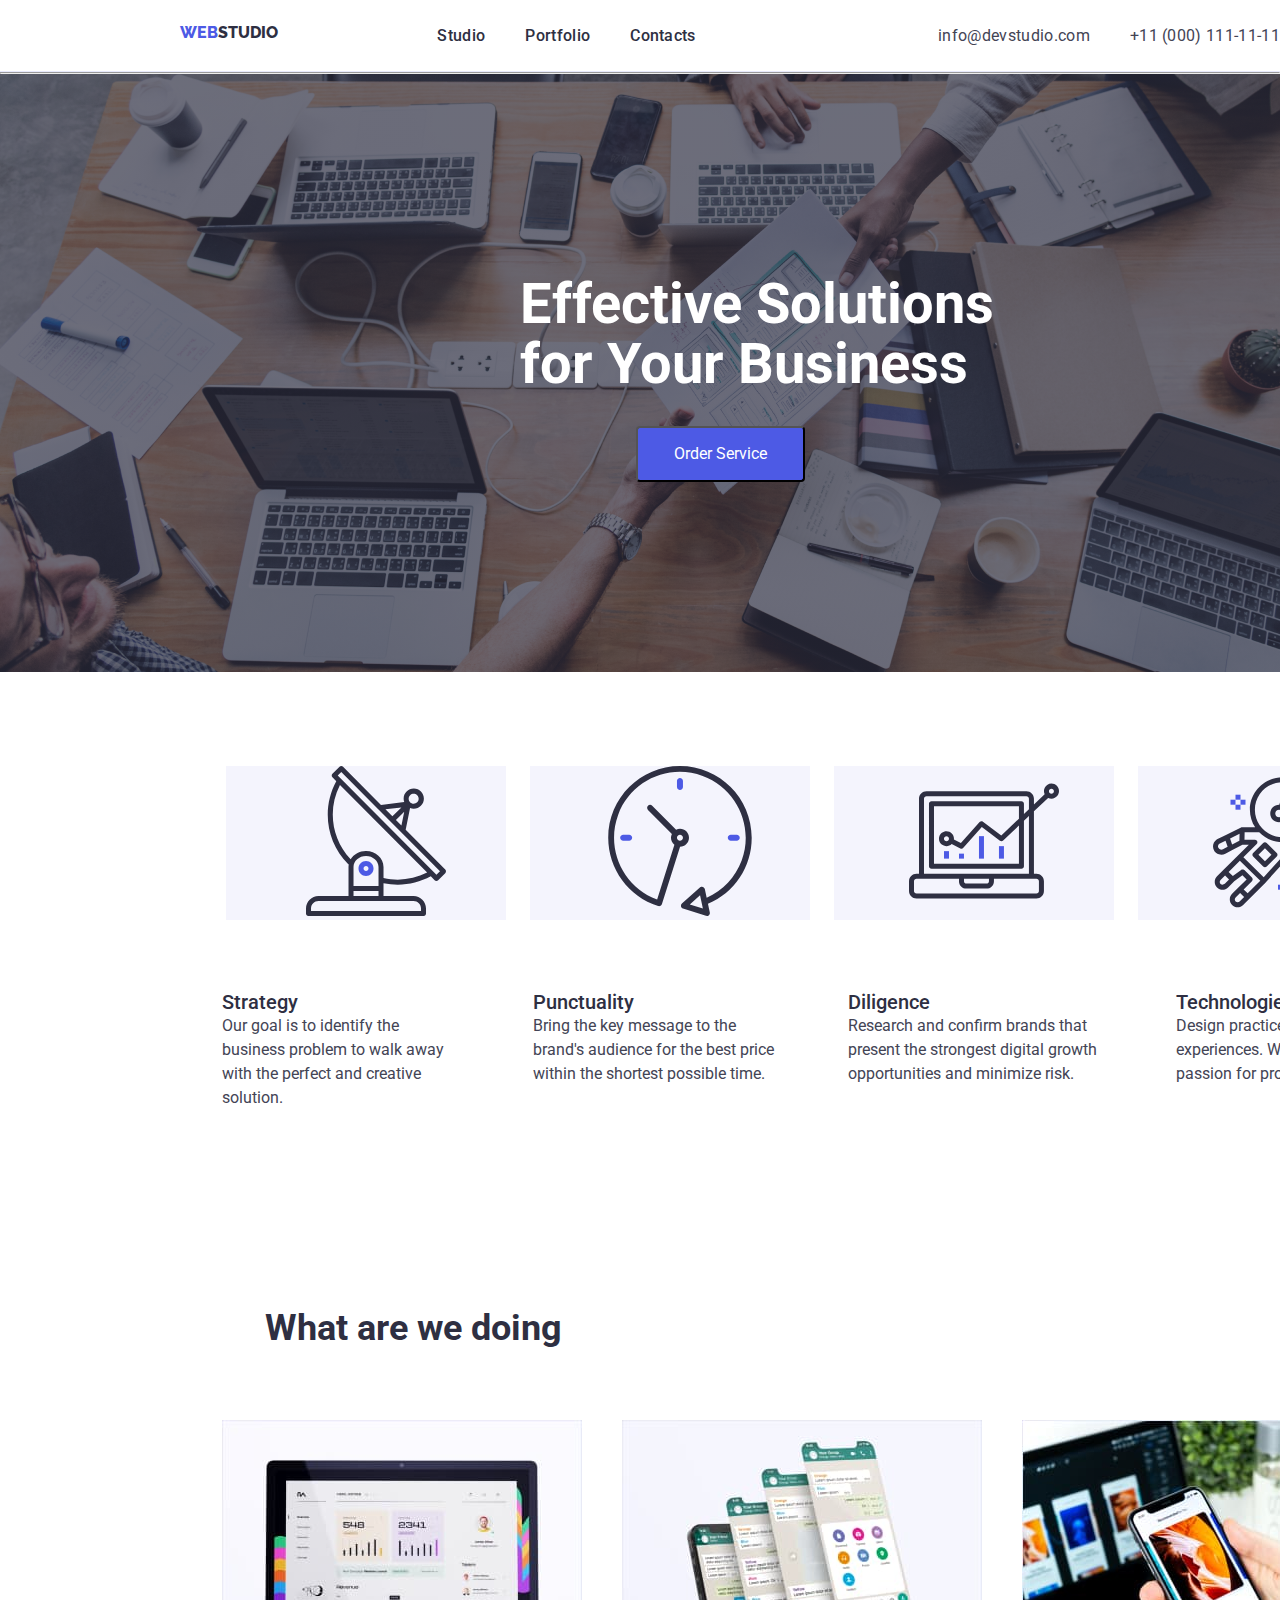
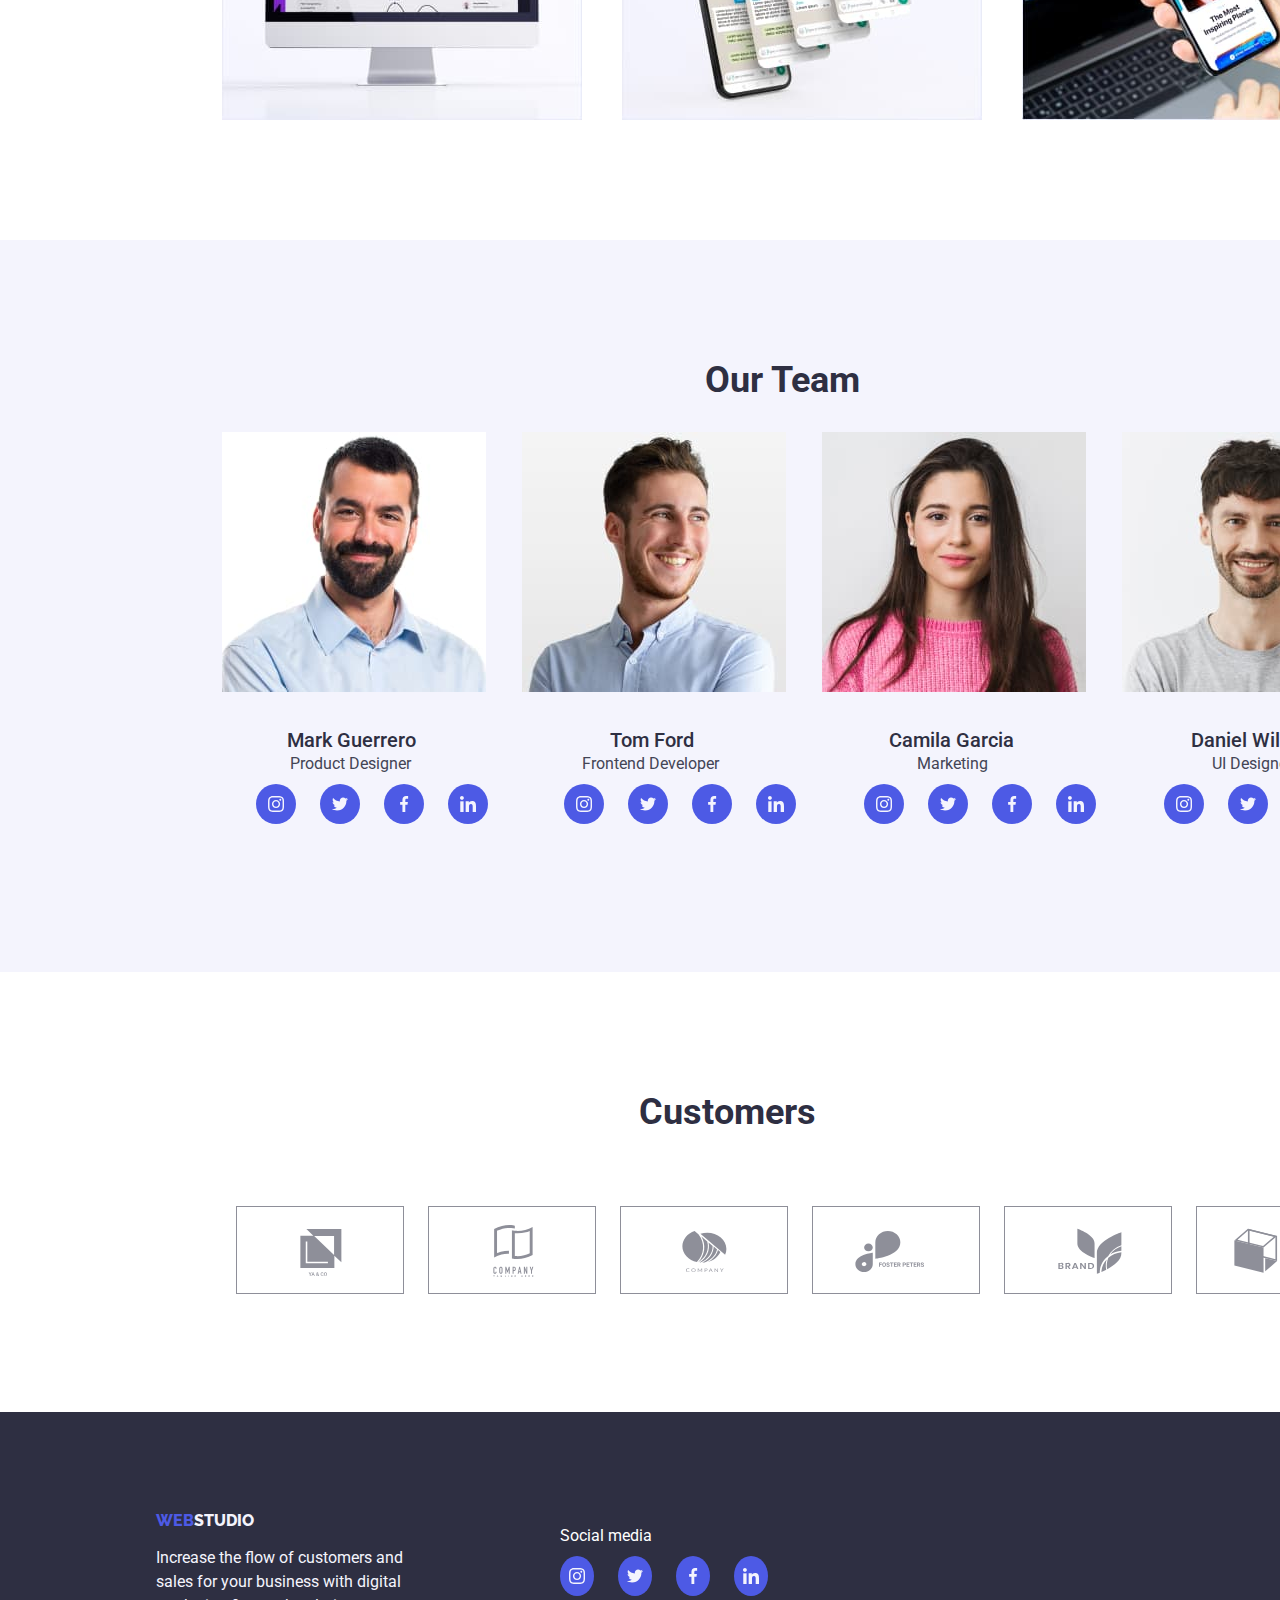
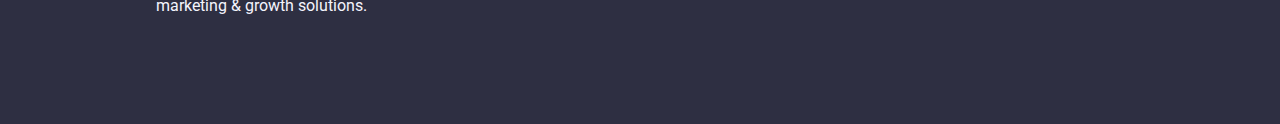
==== index.html @ 28e9310a "homework 5" ====
<!DOCTYPE html>
<html lang="en">
<head>
    <meta charset="UTF-8">
    <meta name="viewport" content="width=device-width, initial-scale=1.0">
    <title>WebStudio</title>
    <link rel="stylesheet" href="normalize.css"
    <link rel="stylesheet" href="studio.css">
    <link rel="stylesheet" href="portfolio.css" >
    <link rel="preconnect" href="https://fonts.googleapis.com">
    <link rel="preconnect" href="https://fonts.gstatic.com" crossorigin>
    <link
        href="https://fonts.googleapis.com/css2?family=Raleway:ital,wght@0,800;1,800&family=Roboto:ital,wght@0,100;0,300;0,400;0,500;0,700;0,900;1,100;1,300;1,400;1,500;1,700;1,900&display=swap"
        rel="stylesheet">
    <link rel="stylesheet" href="./css/style.css">
</head>
<body>
    <header class="top-line">
        <div class="container-top-line">
            <a href="index.html" class="logo-header">STUDIO</a>
            <nav class="main-nav">
                <ul class="navbar-list">
                    <li>
                        <a class="navbar-list-item" href="studio.html">Studio</a>
                    </li>
                    <li>
                        <a class="navbar-list-item active" href="portfolio.html">Portfolio</a>
                    </li>
                    <li>
                        <a class="navbar-list-item">Contacts</a>
                    </li>
                </ul>
            </nav>
            <ul class="contact">
                <li>
                    <a href="mailto:info@devstudio.com">info@devstudio.com</a>
                </li>
                <li>
                    <a href="tel:+11 (000) 111-11-11">+11 (000) 111-11-11</a>
                </li>
            </ul>
        </div>
    </header>
    <div class="modal is-hidden" data-modal>
        <div class="modal-content">
            <button class="close-btn" data-modal-close>&times;</button>
            Continut modal
        </div>
    </div>
    <main>
        <!-- Effective Solutions -->
        <section class="solutions-section">
                <hr />
                    <h1 class="solutions-title">Effective Solutions
                        for Your Business</h1>
                <button type="button" class="button-service" data-modal-open>Order Service</button>
            </div>
        </section>
        <!-- Skills -->
        <section class="skills-section">
                <div class="container-one">
                    <ul>
                        <li>
                            <h3>Strategy</h3>
                            <p>Our goal is to identify the business
                                problem to walk away with the perfect and creative solution.</p>
                        </li>
                        <li>
                            <h3>Punctuality</h3>
                            <p>Bring the key message to the brand's audience for the best price within the shortest possible time.</p>
                        </li>
                        <li>
                            <h3>Diligence</h3>
                            <p>Research and confirm brands that present the strongest digital growth opportunities and minimize risk.
                            </p>
                        </li>
                        <li>
                            <h3>Technologies</h3>
                            <p>Design practice focused on digital experiences. We bring forth a deep passion for problem-solving.</p>
                        </li>
                    </ul>
                </div>
                <div class="skills-icons">
                    <ul>
                        <li class="skills-logo">
                            <div>
                                <svg>
                                    <use href="./icons/symbol-defs.svg#icon-antenna"></use>
                                </svg>
                            </div>
                        </li>
                        <li class="skills-logo">
                            <div>
                                <svg>
                                    <use href="./icons/symbol-defs.svg#icon-clock"></use>
                                </svg>
                            </div>
                        </li>
                        <li class="skills-logo">
                            <div>
                                <svg>
                                    <use href="./icons/symbol-defs.svg#icon-diagram"></use>
                                </svg>
                            </div>
                        </li>
                        <li class="skills-logo">
                            <div>
                                <svg>
                                    <use href="./icons/symbol-defs.svg#icon-astronaut"></use>
                                </svg>
                            </div>
                        </li>
                    </ul>
                </div>
        </section>
        <!-- What are we doing -->
        <section class="role-section">
            <div class="container-two">
                <h2>What are we doing</h2>
                <ul>
                    <li>
                        <img src="./images/profil_persoană.jpg" alt="profil_persoană" width="360" height="300">
                    </li>
                    <li>
                        <img src="./images/contacte_whatsapp.jpg" alt="contacte_whatsapp" width="360" height="300">
                    </li>
                    <li>
                        <img src="./images/locuri_inspiraționale.jpg" alt="locuri_inspiraționale" width="360" height="300">
                    </li>
                </ul>
            </div>
        </section>
        <!-- Our team -->
        <section class="team-section">
            <div class="container-three">
                <h2>Our Team</h2>
                <div class="card-container">
                <ul>
                    <li>
                        <div class="card-one">
                            <img src="./images/profile_designer.jpg" alt="profile_designer" width="264" height="260">
                            <div class="card-content-one">
                                <h3>Mark Guerrero</h3>
                                <p>Product Designer</p>
                            </div>
                            <div class="icons-list">
                                <a href="https://www.instagram.com/" target="_blank" class="icon" arria-label="instagram-link">
                                    <svg>
                                        <use href="./icons/symbol-defs.svg#icon-instagram"></use>
                                    </svg>
                                </a>
                                <a href="https://www.twitter.com/" target="_blank" class="icon" aria-label="twitter-link">
                                    <svg>
                                        <use href="./icons/symbol-defs.svg#icon-twitter"></use>
                                    </svg>
                                </a>
                                <a href="https://www.facebook.com/" target="_blank" class="icon" aria-label="facebook-link">
                                    <svg>
                                        <use href="./icons/symbol-defs.svg#icon-facebook"></use>
                                    </svg>
                                </a>
                                <a href="https://www.linkedin.com/" target="_blank" class="icon" aria-label="linkedin">
                                    <svg>
                                        <use href="./icons/symbol-defs.svg#icon-linkedin"></use>
                                    </svg>
                                </a>
                            </div>
                        </div>
                    </li>
                    <li>
                        <div class="card-two">
                            <img src="./images/profile_fronted.jpg" alt="profile_fronted" width="264" height="260">
                            <div class="card-content-two">
                                <h3>Tom Ford</h3>
                                <p>Frontend Developer</p>
                                <div class="icons-list">
                                    <a href="https://www.instagram.com/" target="_blank" class="icon" arria-label="instagram-link">
                                        <svg>
                                            <use href="./icons/symbol-defs.svg#icon-instagram"></use>
                                        </svg>
                                    </a>
                                    <a href="https://www.twitter.com/" target="_blank" class="icon" aria-label="twitter-link">
                                        <svg>
                                            <use href="./icons/symbol-defs.svg#icon-twitter"></use>
                                        </svg>
                                    </a>
                                    <a href="https://www.facebook.com/" target="_blank" class="icon" aria-label="facebook-link">
                                        <svg>
                                            <use href="./icons/symbol-defs.svg#icon-facebook"></use>
                                        </svg>
                                    </a>
                                    <a href="https://www.linkedin.com/" target="_blank" class="icon" aria-label="linkedin">
                                        <svg>
                                            <use href="./icons/symbol-defs.svg#icon-linkedin"></use>
                                        </svg>
                                    </a>
                                </div>
                            </div>
                            <div class="icons-list">
                            </div>
                        </div>
                    </li>
                    <li>
                        <div class="card-three">
                            <img src="./images/profile_marketing.jpg" alt="profile_marketing" width="264" height="260">
                            <div class="card-content-three">
                                <h3>Camila Garcia</h3>
                                <p>Marketing</p>
                                <div class="icons-list">
                                    <a href="https://www.instagram.com/" target="_blank" class="icon" arria-label="instagram-link">
                                        <svg>
                                            <use href="./icons/symbol-defs.svg#icon-instagram"></use>
                                        </svg>
                                    </a>
                                    <a href="https://www.twitter.com/" target="_blank" class="icon" aria-label="twitter-link">
                                        <svg>
                                            <use href="./icons/symbol-defs.svg#icon-twitter"></use>
                                        </svg>
                                    </a>
                                    <a href="https://www.facebook.com/" target="_blank" class="icon" aria-label="facebook-link">
                                        <svg>
                                            <use href="./icons/symbol-defs.svg#icon-facebook"></use>
                                        </svg>
                                    </a>
                                    <a href="https://www.linkedin.com/" target="_blank" class="icon" aria-label="linkedin">
                                        <svg>
                                            <use href="./icons/symbol-defs.svg#icon-linkedin"></use>
                                        </svg>
                                    </a>
                                </div>
                            </div>
                        </div>
                    </li>
                    <li>
                        <div class="card-four">
                            <img src="./images/profile_ui.jpg" alt="profile_ui" width="264" height="260">
                            <div class="card-content-four">
                                <h3>Daniel Wilson</h3>
                                <p>UI Designer</p>
                                <div class="icons-list">
                                    <a href="https://www.instagram.com/" target="_blank" class="icon" arria-label="instagram-link">
                                        <svg>
                                            <use href="./icons/symbol-defs.svg#icon-instagram"></use>
                                        </svg>
                                    </a>
                                    <a href="https://www.twitter.com/" target="_blank" class="icon" aria-label="twitter-link">
                                        <svg>
                                            <use href="./icons/symbol-defs.svg#icon-twitter"></use>
                                        </svg>
                                    </a>
                                    <a href="https://www.facebook.com/" target="_blank" class="icon" aria-label="facebook-link">
                                        <svg>
                                            <use href="./icons/symbol-defs.svg#icon-facebook"></use>
                                        </svg>
                                    </a>
                                    <a href="https://www.linkedin.com/" target="_blank" class="icon" aria-label="linkedin">
                                        <svg>
                                            <use href="./icons/symbol-defs.svg#icon-linkedin"></use>
                                        </svg>
                                    </a>
                                </div>
                            </div>
                        </div>
                    </li>
                </ul>
                </div>
            </div>
        </section>
        <!-- Customers -->
        <section>
            <div class="customer-container">
                <h2>Customers</h2>
                <div>
                    <ul>
                        <li class="customers-logo">
                            <div>
                                    <svg>
                                        <use href="./icons/symbol-defs.svg#icon-Logo-1"></use>
                                    </svg>
                            </div>
                        </li>
                        <li class="customers-logo">
                            <div>
                                <svg>
                                    <use href="./icons/symbol-defs.svg#icon-Logo-2"></use>
                                </svg>
                            </div>
                        </li>
                        <li class="customers-logo">
                            <div>
                                <svg>
                                    <use href="./icons/symbol-defs.svg#icon-Logo-3"></use>
                                </svg>
                            </div>
                        </li>
                        <li class="customers-logo">
                            <div>
                                <svg>
                                    <use href="./icons/symbol-defs.svg#icon-Logo-4"></use>
                                </svg>
                            </div>
                        </li>
                        <li class="customers-logo">
                            <div>
                                <svg>
                                    <use href="./icons/symbol-defs.svg#icon-Logo-5"></use>
                                </svg>
                            </div>
                        </li>
                        <li class="customers-logo">
                            <div>
                                <svg>
                                    <use href="./icons/symbol-defs.svg#icon-Logo-6"></use>
                                </svg>
                            </div>
                        </li>
                    </ul>
                </div>


            </div>
        </section>
    </main>
    <footer class="global-footer">
        <div class="container-footer">
            <a href="webstudio.html" class="logo-footer">STUDIO</a>
            <p class="paragraph-footer">Increase the flow of customers and sales for your business with digital marketing & growth
                solutions.</p>
        </div>
        <div class="social-media">
            <p>Social media</p>
            <div class="icons-list">
                <a href="https://www.instagram.com/" target="_blank" class="icon" arria-label="instagram-link">
                    <svg>
                        <use href="./icons/symbol-defs.svg#icon-instagram"></use>
                    </svg>
                </a>
                <a href="https://www.twitter.com/" target="_blank" class="icon" aria-label="twitter-link">
                    <svg>
                        <use href="./icons/symbol-defs.svg#icon-twitter"></use>
                    </svg>
                </a>
                <a href="https://www.facebook.com/" target="_blank" class="icon" aria-label="facebook-link">
                    <svg>
                        <use href="./icons/symbol-defs.svg#icon-facebook"></use>
                    </svg>
                </a>
                <a href="https://www.linkedin.com/" target="_blank" class="icon" aria-label="linkedin">
                    <svg>
                        <use href="./icons/symbol-defs.svg#icon-linkedin"></use>
                    </svg>
                </a>
            </div>
        </div>
        </div>
    </footer>
    <script>
        feather.replace();
    </script>
    <script src="./js/modal.js"></script>
</body>
</html>
---- css/style.css ----
:root {
  --link-color: #2e2f42;
  --font-family: "Roboto", sans-serif;
  --second-family: "Raleway", sans-serif;
  --icons-background: #4d5ae5;
  --icons-color: #f4f4fd;
  --icons-color--hover: rgb(255, 192, 203);
}

*,
*::before,
*::after {
  box-sizing: border-box;
  margin: 0;
  padding: 0;
}

body {
  font-family: var(--font-family);
  font-weight: 400;
  background-color: #ffffff;
}

html {
  box-sizing: border-box;
}

a:link,
a:visited {
  cursor: pointer;
}

.logo-header {
  font-family: var(--second-family);
  font-weight: 800;
  color: #2e2f42;
  width: 115px;
  height: 24px;
}

.logo-header::before {
  content: "WEB";
  color: #4d5ae5;
  font-family: var(--second-family);
  font-weight: 800;
  width: 44px;
  height: 21px;
}

.top-line {
  width: 100%;
  height: 72px;
  background: white;
  border-bottom: 1px solid #e7e9fc;
  padding: 24px 0;
}

.container-top-line {
  width: 1200px;
  height: 72px;
  display: flex;
  justify-content: space-between;
  margin-left: 180px;
}

.navbar-list {
  display: flex;
  gap: 40px;
  margin-right: 100px;
}

.navbar-list-item {
  font-family: var(--font-family);
  font-weight: 500;
  font-size: 16px;
  position: relative;
  line-height: 1.5;
  letter-spacing: 0.02em;
  color: #2e2f42;
  padding-bottom: 20px;
}

.navbar-list-item:hover {
  color: #404bbf;
}

.contact {
  font-family: var(--font-family);
  font-weight: 400;
  font-size: 16px;
  line-height: 1.5;
  letter-spacing: 0.02em;
  display: flex;
  gap: 40px;
  margin-right: 100px;
}

.contact a {
  color: #434455;
}

.contact a:hover {
  color: #404bbf;
}

.logo {
  font-family: var(--second-family);
  font-weight: 800;
  font-size: 18px;
  line-height: 1.16;
  letter-spacing: 0.03em;
  color: #4d5ae5;
  transition: cubic-bezier(0.4, 0, 0.2, 1);
}

.logo:hover,
.logo:hover::after {
  scale: 1.05;
}

ul {
  list-style-type: none;
  display: flex;
  justify-content: center;
}

a {
  text-decoration: none;
}

.solutions-section .solutions-title {
  font-size: 56px;
  color: #ffffff;
  font-weight: 700;
  width: 496px;
  height: 12px;
  line-height: 60px;
  margin-top: 200px;
  margin-left: 520px;
}

.solutions-section {
  background-color: #2e2f42;
  font-weight: 700;
  font-size: 56px;
  height: 600px;
  line-height: 60px;
  background: linear-gradient(rgba(46, 47, 66, 0.7), rgba(46, 47, 66, 0.7)),
    url("../images/header-section.png");
  background-size: cover;
}

.button-service {
  background-color: #4d5ae5;
  color: #fff;
  font-size: 16px;
  width: 169px;
  height: 56px;
  padding: 16px 32px 16px 32px;
  margin-left: 636px;
  border-radius: 4px;
  margin-top: 140px;
  outline: none;
}

.button-service:focus,
.button-service:hover {
  cursor: pointer;
}

h3 {
  color: #2e2f42;
  font-weight: 500;
  font-size: 20px;
  line-height: 24px;
}

p {
  color: #434455;
  font-family: var(--text-font-family);
  font-size: 16px;
  line-height: 24px;
}

h2 {
  color: #2e2f42;
  font-weight: 700;
  font-size: 36px;
  line-height: 40px;
  width: 323px;
  height: 40px;
  align-items: center;
}

.team-section {
  background-color: #f4f4fd;
  height: auto;
  margin-top: 120px;
}

.global-footer {
  background-color: #2e2f42;
}

.logo-footer {
  color: #f4f4fd;
  font-family: var(--second-family);
  font-weight: 800;
}

.logo-footer::before {
  content: "WEB";
  color: #4d5ae5;
  font-family: var(--second-family);
  font-weight: 800;
}

.global-footer .paragraph-footer {
  color: #f4f4fd;
}

.skills-section {
  display: flex;
  flex-direction: column-reverse;
  justify-content: center;
  padding: 94px 0;
}

.container-one {
  width: 1200px;
}

.container ul {
  display: flex;
  height: 230px;
  margin-left: 156px;
}

.container li {
  margin-right: 24px;
}

.skills-icons {
  width: 1200px;
}

.global-header .container {
  display: flex;
  justify-content: space-evenly;
  margin-block-start: auto;
  width: 1200px;
  height: 72px;
  margin-left: 200px;
}

.card-container {
  display: flex;
  justify-content: center;
  flex-wrap: wrap;
  width: 1200px;
  margin-left: 150, 60px;
}

.card-one {
  width: 300px;
  height: 380px;
  border-radius: 8px;
}

div.card-two {
  width: 300px;
  height: 380px;
  border-radius: 8px;
}

.card-three {
  width: 300px;
  height: 380px;
  border-radius: 8px;
}

.card-four {
  width: 300px;
  height: 380px;
  border-radius: 8px;
}

.card img {
  width: 264px;
  height: 260px;
}

.card-content {
  width: 232px;
  height: 56px;
  gap: 8px;
}

.card-content h2 {
  margin-bottom: 8px;
}

.card-content p {
  line-height: 24px;
}

div.card-content-one {
  margin-top: 32px;
  margin-left: 16px;
}

div.card-content-one h3 {
  margin-left: 49px;
}

div.card-content-one p {
  margin-left: 52px;
}

div.card-content-two {
  margin-top: 32px;
  margin-left: 16px;
}

div.card-content-two h3 {
  margin-left: 72px;
}

div.card-content-two p {
  margin-left: 44px;
}

div.card-content-three {
  margin-top: 32px;
  margin-left: 16px;
}

div.card-content-three h3 {
  margin-left: 51px;
}

div.card-content-three p {
  margin-left: 78.5px;
}

div.card-content-four {
  margin-top: 32px;
  margin-left: 16px;
}

div.card-content-four h3 {
  margin-left: 52.5px;
}

div.card-content-four p {
  margin-left: 73.5px;
}

.container {
  width: auto;
}

.nav .main-nav {
  height: 24px;
  width: 261px;
}

.container ul {
  display: flex;
  justify-content: center;
  width: 261px;
  height: 24px;
  margin-top: 24px;
}

.container li {
  margin-right: 24px;
}

a.contact {
  margin-top: 24px;
}

.role-section {
  height: 412px;
}

.container-two {
  height: 412px;
  width: 1200px;
  margin-left: 222px;
}

div.container-two h2 {
  margin-bottom: 72px;
  margin-left: 43px;
}

div.container-two ul {
  display: flex;
  justify-content: center;
}

div.container-two ul li {
  margin-right: 40px;
}

div.container-three {
  width: 1200px;
  margin-left: 222px;
  height: 732px;
}

div.container-three h2 {
  margin-left: 483px;
  padding-bottom: 72px;
  padding-top: 120px;
}

div.card-container {
  padding-bottom: 120px;
}

div.card-container ul {
  width: 1200px;
}

div.card-container ul li {
  width: 300px;
}

div.card-content {
  margin-top: 32px;
  margin-left: 16px;
}

.global-footer {
  height: 312px;
}

div.container-footer {
  width: 264px;
  height: 112px;
  margin-left: 156px;
  padding-top: 100px;
}

div.container-footer p {
  padding-top: 16px;
}

.icons-list {
  display: flex;
  justify-content: center;
  gap: 24px;
  margin-top: 8px;
}

.icons-list .icon svg {
  width: 16px;
  height: 16px;
}

.icons-list .icon {
  display: flex;
  justify-content: center;
  align-items: center;
  color: var(--icons-color);
  width: 40px;
  height: 40px;
  background: var(--icons-background);
  border-radius: 50%;
}

.icons-list .icon:hover,
.icons-list .icon:active {
  background-color: var(--icons-color--hover);
}

.icons-list .icon:focus {
  color: var(--icons-color);
}

.social-media {
  width: 208px;
  height: 80px;
  margin-left: 560px;
}

.social-media p {
  color: #ffffff;
}

.customers-logo svg {
  width: 104px;
  height: 56px;
}

.customers-logo div {
  width: 168px;
  height: 88px;
  radius: 4px;
  border: 20px;
}

.customer-container {
  width: 1200px;
  height: 200px;
  margin-top: 120px;
  margin-bottom: 120px;
  margin-left: 200px;
  margin-right: 160px;
  display: flex;
  flex-direction: column;
  align-items: center;
  gap: 74px;
}

.customer-container li div {
  border: 1px #8e8f99 solid;
  display: flex;
  flex-direction: column;
  align-items: center;
  justify-content: center;
}

.customer-container div ul {
  display: flex;
  justify-content: space-between;
  align-items: center;
  gap: 24px;
}

.skills-logo div {
  background-color: #f4f4fd;
  width: 280px;
}

.skills-icons ul {
  display: flex;
  justify-content: center;
  align-items: center;
  gap: 24px;
}

.container-one,
.skills-icons {
  width: 1200px;
  height: 224px;
  margin-left: 222px;
}

.container-one ul {
  gap: 72px;
}

.is-hidden {
  visibility: hidden;
}

.modal {
  position: fixed;
  top: 0;
  left: 0;
  width: 100vw;
  height: 100vh;
  display: flex;
  justify-content: center;
  align-items: center;
}

.modal-content {
  margin: 0 auto;
  padding: 16px;
  background-color: #fff;
  width: 50%;
  height: 500px;
  position: relative;
}

.close-btn {
  background-color: #e7e9fc;
  border-radius: 50%;
  color: #2e2f42;
  outline: none;
  position: absolute;
  top: 24px;
  right: 24px;
  border-color: #e7e9fc;
  outline: none;
}
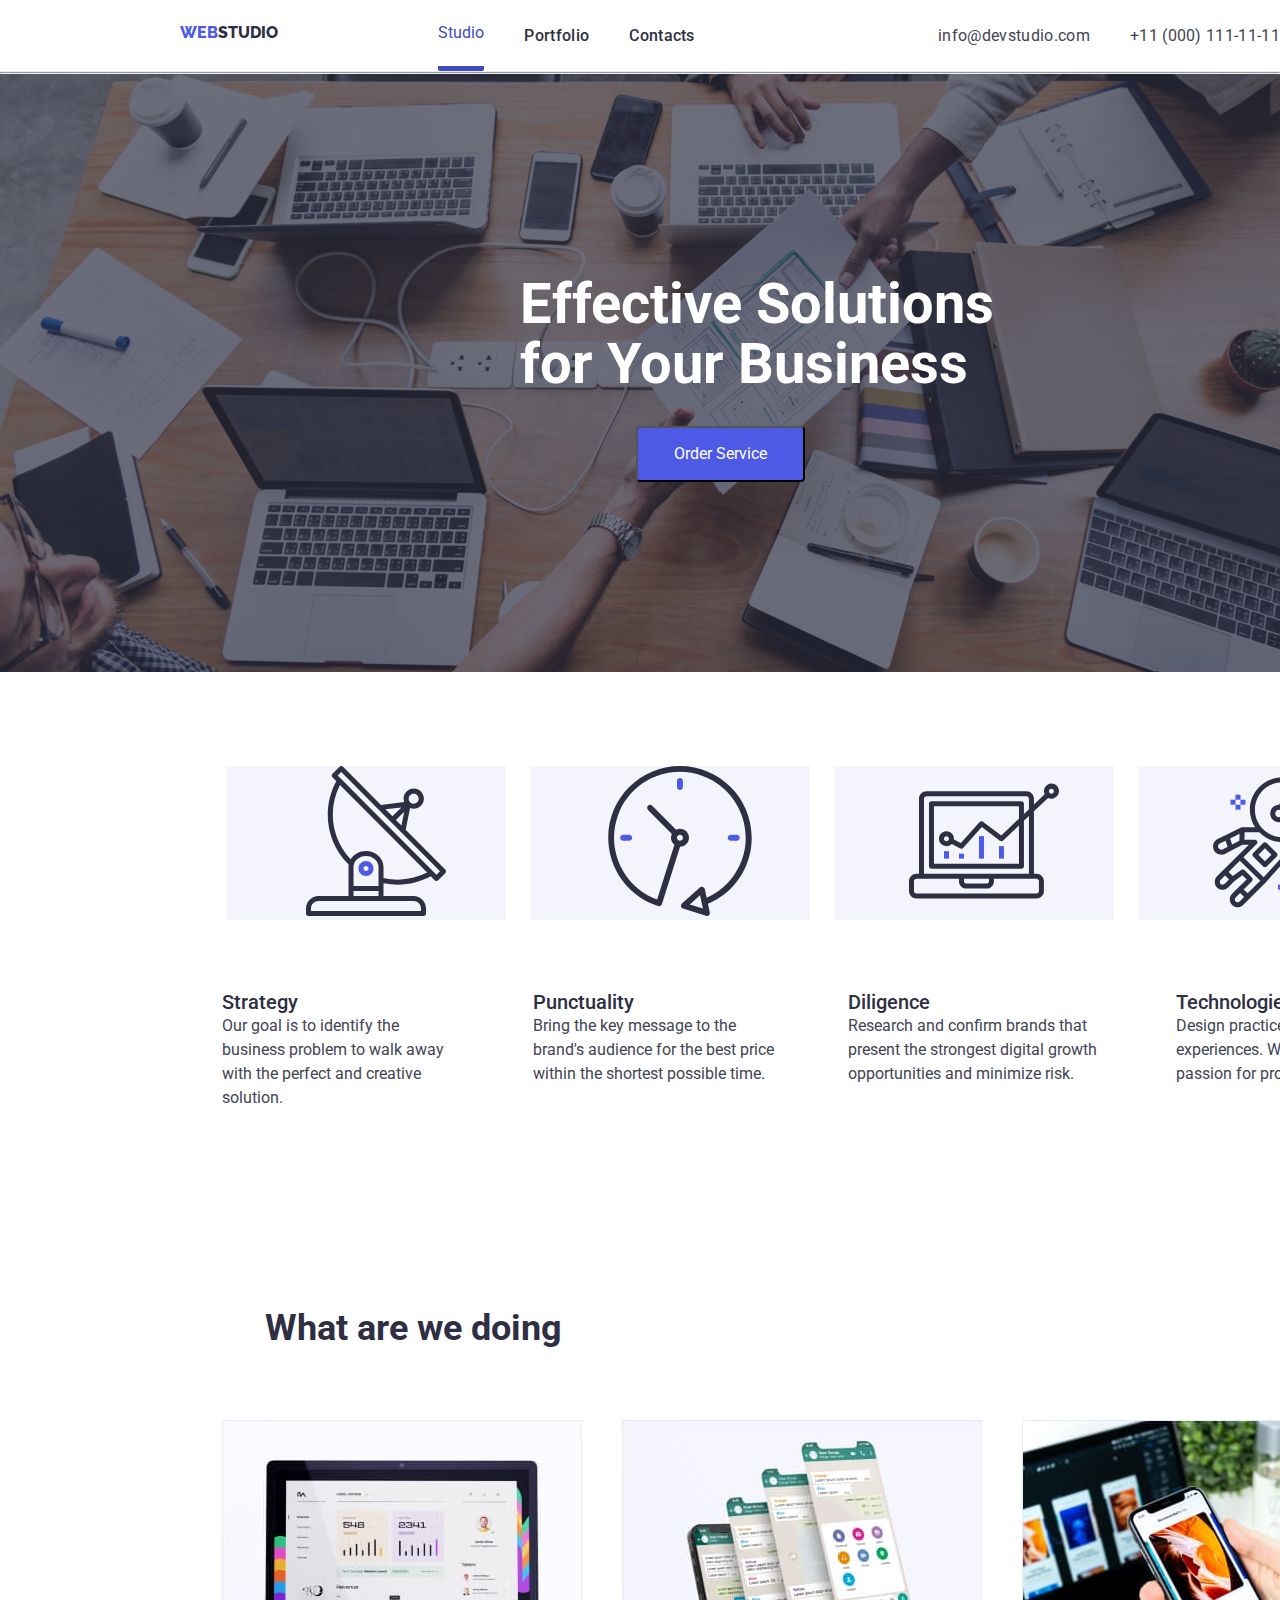
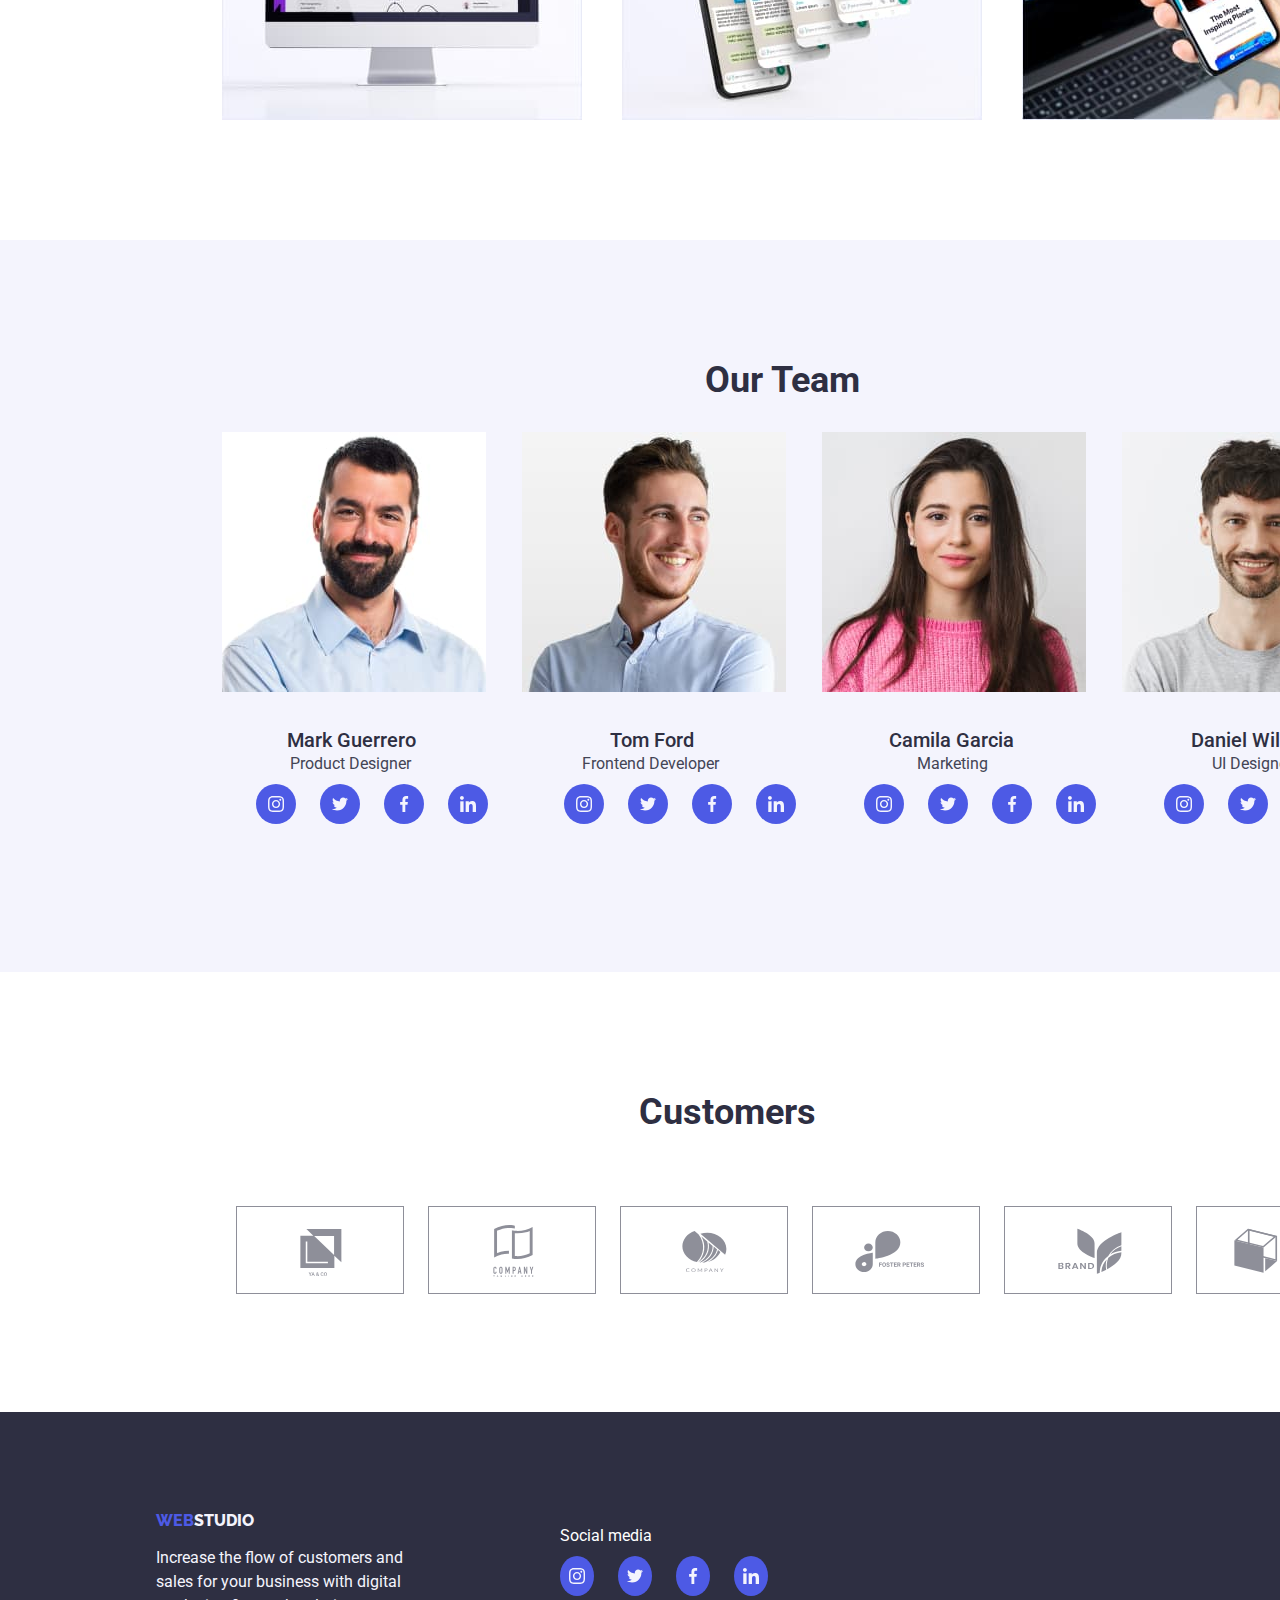
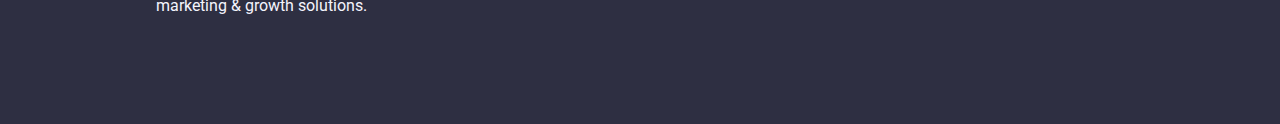
==== commit 74d76f20: "homework 5" ====
--- a/index.html
+++ b/index.html
@@ -5,8 +5,9 @@
     <meta name="viewport" content="width=device-width, initial-scale=1.0">
     <title>WebStudio</title>
     <link rel="stylesheet" href="normalize.css"
-    <link rel="stylesheet" href="studio.css">
+    <link rel="stylesheet" href="style.css">
     <link rel="stylesheet" href="portfolio.css" >
+    <link rel="stylesheet" href="contacts.css">
     <link rel="preconnect" href="https://fonts.googleapis.com">
     <link rel="preconnect" href="https://fonts.gstatic.com" crossorigin>
     <link
@@ -21,10 +22,10 @@
             <nav class="main-nav">
                 <ul class="navbar-list">
                     <li>
-                        <a class="navbar-list-item" href="studio.html">Studio</a>
-                    </li>
-                    <li>
-                        <a class="navbar-list-item active" href="portfolio.html">Portfolio</a>
+                        <a class="navbar-list-item-active" href="studio.html">Studio</a>
+                    </li>
+                    <li>
+                        <a class="navbar-list-item" href="portfolio.html">Portfolio</a>
                     </li>
                     <li>
                         <a class="navbar-list-item">Contacts</a>
--- a/css/style.css
+++ b/css/style.css
@@ -589,3 +589,10 @@
   border-color: #e7e9fc;
   outline: none;
 }
+
+.navbar-list-item-active {
+  color: #404bbf;
+  border-bottom: 5px solid #404bbf;
+  border-radius: 2px;
+  padding-bottom: 24px;
+}
